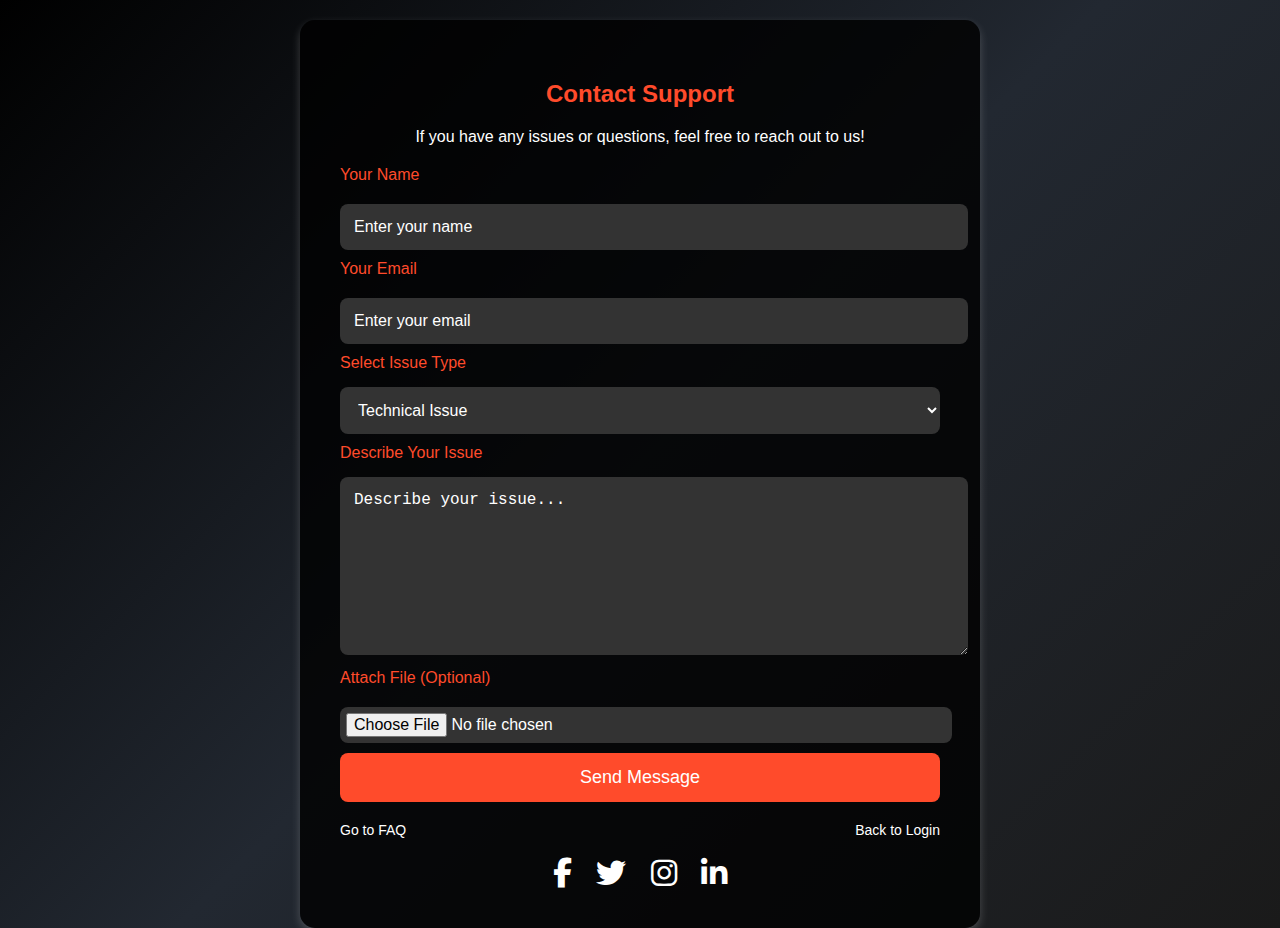
==== <SPECTRIXO>/index.html @ 71a60a2a "Update and rename ContactUs.html to index.html" ====
<!DOCTYPE html>
<html lang="en">
<head>
    <meta charset="UTF-8">
    <meta name="viewport" content="width=device-width, initial-scale=1.0">
    <title>Contact Support - SPECTRIXO</title>
    <link rel="stylesheet" href="https://cdnjs.cloudflare.com/ajax/libs/font-awesome/6.4.2/css/all.min.css">
    <style>
        body {
            font-family: "Poppins", sans-serif;
            margin: 0;
            padding: 0;
            background: linear-gradient(135deg, #000000, #222831, #1a1a1a);
            color: white;
            display: flex;
            justify-content: center;
            align-items: center;
            min-height: 100vh;
        }

        .form-container {
            background: rgba(0, 0, 0, 0.8);
            padding: 40px;
            border-radius: 15px;
            width: 100%;
            max-width: 600px;
            box-shadow: 0px 4px 10px rgba(255, 255, 255, 0.2);
            margin-top: 20px;
        }

        .form-container h2,
        .form-container p {
            text-align: center;
        }

        .form-container h2 {
            color: #ff4b2b;
            font-size: 24px;
            margin-bottom: 20px;
        }

        .form-container p {
            font-size: 16px;
            color: #ffffff;
            margin-bottom: 20px;
        }

        .form-container label {
            color: #ff4b2b;
            font-size: 16px;
            margin-bottom: 5px;
            display: block;
            text-align: left;
        }

        .form-container input,
        .form-container textarea,
        .form-container select {
            width: 100%;
            padding: 14px;
            margin: 10px 0;
            background: #333;
            border: none;
            border-radius: 8px;
            color: white;
            font-size: 16px;
            text-align: left;
        }

        .form-container input[type="file"] {
            padding: 6px;
        }

        .form-container textarea {
            resize: vertical;
            height: 150px;
        }

        .form-container input::placeholder,
        .form-container textarea::placeholder {
            color: white; 
        }

        .form-container input {
            margin-top: 15px;
        }

        .form-container button {
            width: 100%;
            padding: 14px;
            background: #ff4b2b;
            color: white;
            border: none;
            border-radius: 8px;
            font-size: 18px;
            cursor: pointer;
            transition: 0.3s;
        }

        .form-container button:hover {
            background: #3320e1;
        }

        .form-container .icon-container {
            text-align: center;
            margin-top: 20px;
        }

        .form-container .icon-container i {
            font-size: 30px;
            margin: 0 10px;
            color: white;
            cursor: pointer;
        }

        .form-container .icon-container i:hover {
            color: #3320e1;
        }

        .form-container .options-container {
            display: flex;
            justify-content: space-between;
            align-items: center;
            margin-top: 20px;
        }

        .form-container .options-container a {
            color: #ff4b2b;
            font-size: 14px;
            text-decoration: none;
        }

        .form-container .options-container a:hover {
            color: #ff416c;
        }

        .footer-icons i {
            font-size: 30px;
            color: white; /* Footer icons color white */
            margin: 0 10px;
            cursor: pointer;
        }
        .form-container .options-container a{
            color: white;
        }

        .footer-icons i:hover {
            color: orangered;
        }
    </style>
</head>
<body>

    <div class="form-container">
        <h2>Contact Support</h2>
        <p>If you have any issues or questions, feel free to reach out to us!</p>

        <form>
            <label for="name">Your Name</label>
            <input type="text" id="name" placeholder="Enter your name" required>

            <label for="email">Your Email</label>
            <input type="email" id="email" placeholder="Enter your email" required>

            <label for="issue">Select Issue Type</label>
            <select id="issue" required>
                <option value="technical">Technical Issue</option>
                <option value="billing">Billing Question</option>
                <option value="account">Account Problem</option>
                <option value="feedback">Feedback</option>
            </select>

            <label for="message">Describe Your Issue</label>
            <textarea id="message" placeholder="Describe your issue..." required></textarea>

            <label for="file-upload">Attach File (Optional)</label>
            <input type="file" id="file-upload">

            <button type="submit">Send Message</button>
        </form>

        <div class="options-container">
            <a href="faq.html">Go to FAQ</a>
            <a href="login.html">Back to Login</a>
        </div>

        <div class="icon-container footer-icons">
            <i class="fab fa-facebook-f"></i>
            <i class="fab fa-twitter"></i>
            <i class="fab fa-instagram"></i>
            <i class="fab fa-linkedin-in"></i>
        </div>
    </div>

</body>
</html>
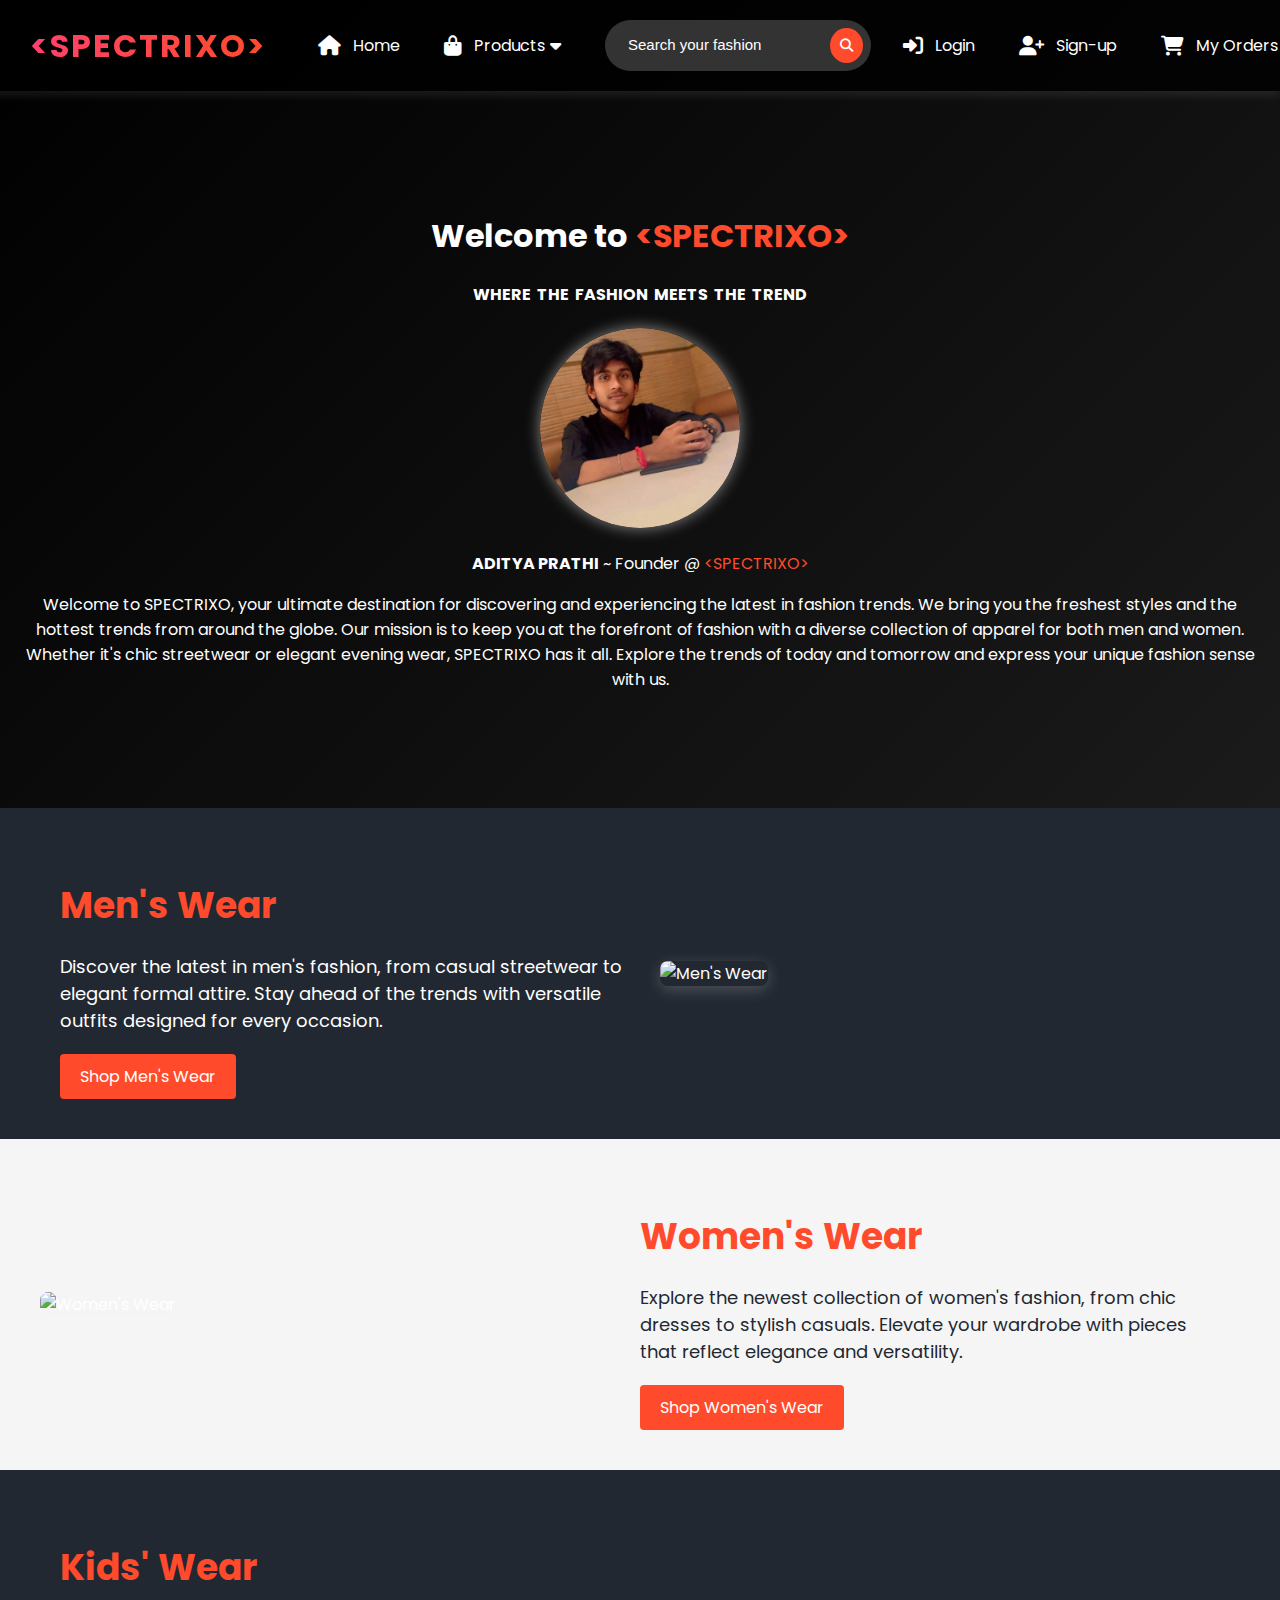
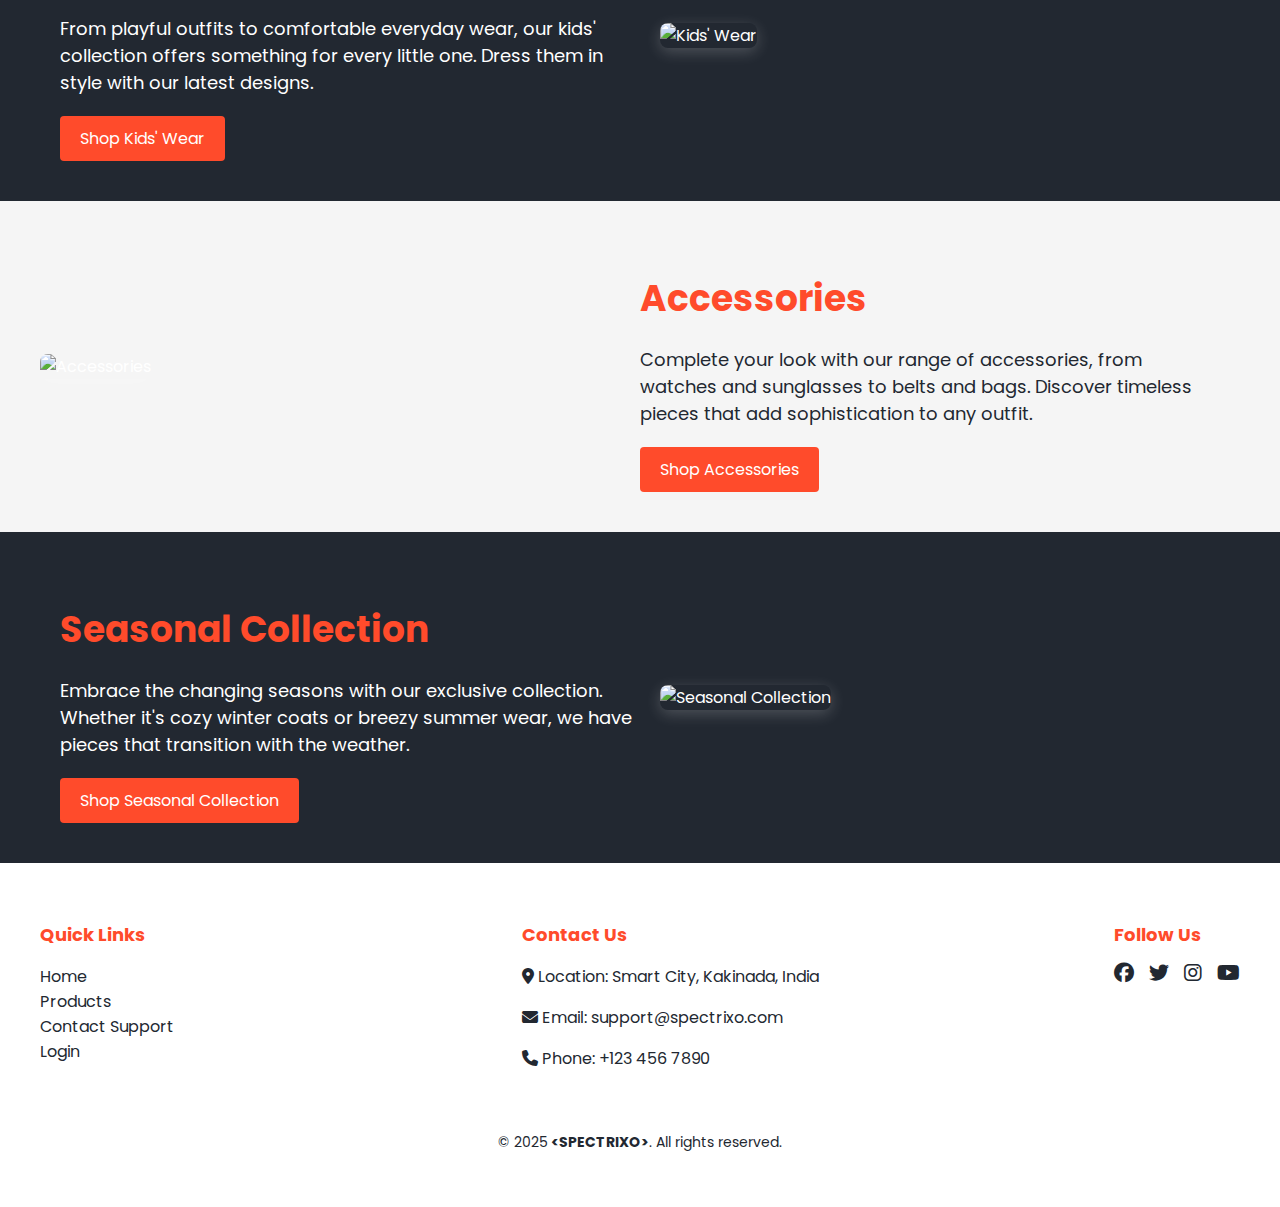
==== commit 5fbf7193: "Rename HomePage.html to index.html" ====
--- a/<SPECTRIXO>/index.html
+++ b/<SPECTRIXO>/index.html
@@ -1,196 +1,447 @@
-<!DOCTYPE html>
-<html lang="en">
-<head>
-    <meta charset="UTF-8">
-    <meta name="viewport" content="width=device-width, initial-scale=1.0">
-    <title>Contact Support - SPECTRIXO</title>
-    <link rel="stylesheet" href="https://cdnjs.cloudflare.com/ajax/libs/font-awesome/6.4.2/css/all.min.css">
-    <style>
-        body {
-            font-family: "Poppins", sans-serif;
-            margin: 0;
-            padding: 0;
-            background: linear-gradient(135deg, #000000, #222831, #1a1a1a);
-            color: white;
-            display: flex;
-            justify-content: center;
-            align-items: center;
-            min-height: 100vh;
-        }
-
-        .form-container {
-            background: rgba(0, 0, 0, 0.8);
-            padding: 40px;
-            border-radius: 15px;
-            width: 100%;
-            max-width: 600px;
-            box-shadow: 0px 4px 10px rgba(255, 255, 255, 0.2);
-            margin-top: 20px;
-        }
-
-        .form-container h2,
-        .form-container p {
-            text-align: center;
-        }
-
-        .form-container h2 {
-            color: #ff4b2b;
-            font-size: 24px;
-            margin-bottom: 20px;
-        }
-
-        .form-container p {
-            font-size: 16px;
-            color: #ffffff;
-            margin-bottom: 20px;
-        }
-
-        .form-container label {
-            color: #ff4b2b;
-            font-size: 16px;
-            margin-bottom: 5px;
-            display: block;
-            text-align: left;
-        }
-
-        .form-container input,
-        .form-container textarea,
-        .form-container select {
-            width: 100%;
-            padding: 14px;
-            margin: 10px 0;
-            background: #333;
-            border: none;
-            border-radius: 8px;
-            color: white;
-            font-size: 16px;
-            text-align: left;
-        }
-
-        .form-container input[type="file"] {
-            padding: 6px;
-        }
-
-        .form-container textarea {
-            resize: vertical;
-            height: 150px;
-        }
-
-        .form-container input::placeholder,
-        .form-container textarea::placeholder {
-            color: white; 
-        }
-
-        .form-container input {
-            margin-top: 15px;
-        }
-
-        .form-container button {
-            width: 100%;
-            padding: 14px;
-            background: #ff4b2b;
-            color: white;
-            border: none;
-            border-radius: 8px;
-            font-size: 18px;
-            cursor: pointer;
-            transition: 0.3s;
-        }
-
-        .form-container button:hover {
-            background: #3320e1;
-        }
-
-        .form-container .icon-container {
-            text-align: center;
-            margin-top: 20px;
-        }
-
-        .form-container .icon-container i {
-            font-size: 30px;
-            margin: 0 10px;
-            color: white;
-            cursor: pointer;
-        }
-
-        .form-container .icon-container i:hover {
-            color: #3320e1;
-        }
-
-        .form-container .options-container {
-            display: flex;
-            justify-content: space-between;
-            align-items: center;
-            margin-top: 20px;
-        }
-
-        .form-container .options-container a {
-            color: #ff4b2b;
-            font-size: 14px;
-            text-decoration: none;
-        }
-
-        .form-container .options-container a:hover {
-            color: #ff416c;
-        }
-
-        .footer-icons i {
-            font-size: 30px;
-            color: white; /* Footer icons color white */
-            margin: 0 10px;
-            cursor: pointer;
-        }
-        .form-container .options-container a{
-            color: white;
-        }
-
-        .footer-icons i:hover {
-            color: orangered;
-        }
-    </style>
-</head>
-<body>
-
-    <div class="form-container">
-        <h2>Contact Support</h2>
-        <p>If you have any issues or questions, feel free to reach out to us!</p>
-
-        <form>
-            <label for="name">Your Name</label>
-            <input type="text" id="name" placeholder="Enter your name" required>
-
-            <label for="email">Your Email</label>
-            <input type="email" id="email" placeholder="Enter your email" required>
-
-            <label for="issue">Select Issue Type</label>
-            <select id="issue" required>
-                <option value="technical">Technical Issue</option>
-                <option value="billing">Billing Question</option>
-                <option value="account">Account Problem</option>
-                <option value="feedback">Feedback</option>
-            </select>
-
-            <label for="message">Describe Your Issue</label>
-            <textarea id="message" placeholder="Describe your issue..." required></textarea>
-
-            <label for="file-upload">Attach File (Optional)</label>
-            <input type="file" id="file-upload">
-
-            <button type="submit">Send Message</button>
-        </form>
-
-        <div class="options-container">
-            <a href="faq.html">Go to FAQ</a>
-            <a href="login.html">Back to Login</a>
-        </div>
-
-        <div class="icon-container footer-icons">
-            <i class="fab fa-facebook-f"></i>
-            <i class="fab fa-twitter"></i>
-            <i class="fab fa-instagram"></i>
-            <i class="fab fa-linkedin-in"></i>
-        </div>
-    </div>
-
-</body>
-</html>
+<!DOCTYPE html>
+<html>
+<head>
+    <meta charset="utf-8">
+    <meta name="viewport" content="width=device-width, initial-scale=1">
+    <title>It's Aditya's SPECTRIXO</title>
+    <link rel="preconnect" href="https://fonts.googleapis.com">
+    <link rel="preconnect" href="https://fonts.gstatic.com" crossorigin>
+    <link href="https://fonts.googleapis.com/css2?family=Poppins:wght@400;700&display=swap" rel="stylesheet">
+    <link rel="stylesheet" href="https://cdnjs.cloudflare.com/ajax/libs/font-awesome/6.4.2/css/all.min.css">
+    <style>
+        body {
+            font-family: "Poppins", sans-serif;
+            margin: 0;
+            padding: 0;
+            background: linear-gradient(135deg, #000000, #1a1a1a, #222831);
+            color: white;
+        }
+        header {
+            display: flex;
+            justify-content: space-between;
+            align-items: center;
+            padding: 20px 50px;
+            background: rgba(0, 0, 0, 0.8);
+            box-shadow: 0px 4px 10px rgba(255, 255, 255, 0.1);
+            margin-left: -20px;
+        }
+        .title {
+            font-size: 32px;
+            font-weight: bold;
+            background: linear-gradient(to right, #ff416c, #ff4b2b);
+            background-clip: text;
+            -webkit-text-fill-color: transparent;
+            letter-spacing: 2px;
+        }
+        .nav-links {
+            display: flex;
+            align-items: center;
+            justify-content: flex-start;
+            gap: 20px;
+            width: 100%;
+            margin-left: 40px;
+        }
+        .nav-links a {
+            color: white;
+            text-decoration: none;
+            font-size: 16px;
+            display: flex;
+            align-items: center;
+            padding: 8px 12px;
+            border-radius: 4px;
+            transition: all 0.3s;
+            white-space: nowrap;
+        }
+        .nav-links a i {
+            font-size: 20px;
+            margin-right: 12px;
+        }
+        .nav-links a:hover {
+            color: #ff4b2b;
+            background-color: rgba(255, 255, 255, 0.1);
+        }
+        .search-container {
+            display: flex;
+            align-items: center;
+            background: #333;
+            padding: 8px;
+            border-radius: 30px;
+            width: 250px;
+            gap: 8px;
+        }
+        .search-container input {
+            border: none;
+            background: none;
+            color: white;
+            padding: 10px 15px;
+            outline: none;
+            width: 100%;
+            border-radius: 50px;
+        }
+        .search-container input::placeholder {
+            color:white;
+            font-size: 15px;
+        }
+        .search-container button {
+            background: #ff4b2b;
+            color: white;
+            border: none;
+            padding: 10px;
+            border-radius: 50%;
+            cursor: pointer;
+            transition: all 0.3s;
+        }
+        .search-container button:hover {
+            background: #ff416c;
+        }
+        .intro {
+            text-align: center;
+            padding: 100px 20px;
+            animation: fadeIn 2s ease-in-out;
+        }
+        .intro img {
+            width: 200px;
+            height: 200px;
+            border-radius: 50%;
+            box-shadow: 0px 0px 15px rgba(255, 255, 255, 0.5);
+        }
+        @keyframes fadeIn {
+            from { opacity: 0; transform: translateY(-20px); }
+            to { opacity: 1; transform: translateY(0); }
+        }
+        .dropdown {
+            position: relative;
+        }
+        .dropdown-menu {
+            display: none;
+            position: absolute;
+            top: 100%;
+            left: 0;
+            background: rgba(0, 0, 0, 0.9);
+            border-radius: 5px;
+            padding: 10px 0;
+            min-width: 180px;
+            box-shadow: 0 4px 10px rgba(255, 255, 255, 0.1);
+        }
+        .dropdown-menu a {
+            padding: 8px 16px;
+            color: white;
+            text-decoration: none;
+            display: block;
+            transition: background-color 0.3s;
+        }
+        .dropdown-menu a:hover {
+            background-color: #ff4b2b;
+            color: white;
+        }
+        .dropdown:hover .dropdown-menu {
+            display: block;
+        }
+        .dropdown .drop-btn {
+            font-size: 16px;
+            color: white;
+            cursor: pointer;
+        }
+        .dropdown .drop-icon {
+            margin-left: 5px;
+            font-size: 18px;
+        }
+        .trend-category {
+            background-color: #f0f0f0; 
+            display: flex; 
+            align-items: center;
+            justify-content: center;
+            padding: 20px;
+        }
+        .trend-category img {
+            width: auto;
+            height: auto;
+            max-width: 100%;
+        }
+        .content {
+            display: flex;
+            justify-content: space-between;
+            align-items: center;
+            width: 100%;
+            max-width: 1200px;
+        }
+        .image-container {
+            width: 50%;
+        }
+        .description-container {
+            width: 50%;
+            padding: 20px;
+            text-align: left;
+        }
+        .trend-image {
+            width: 100%;
+            height: auto;
+            object-fit: cover;
+            border-radius: 8px;
+            box-shadow: 0px 4px 15px rgba(255, 255, 255, 0.2);
+            transition: transform 0.3s;
+        }
+        .trend-image:hover {
+            transform: scale(1.05);
+        }
+        .trend-category h2 {
+            font-size: 36px;
+            color: #ff4b2b;
+            margin-bottom: 20px;
+        }
+        .trend-category p {
+            font-size: 18px;
+            color: #fff;
+            margin-bottom: 20px;
+        }
+        .shop-link {
+            display: inline-block;
+            padding: 10px 20px;
+            background: #ff4b2b;
+            color: white;
+            text-decoration: none;
+            border-radius: 4px;
+            transition: all 0.3s;
+        }
+        .shop-link:hover {
+            background: #ff416c;
+        }
+        @keyframes fadeIn {
+            from { opacity: 0; }
+            to { opacity: 1; }
+        }
+        .fade-in {
+            animation: fadeIn 2s forwards;
+        }
+        @media screen and (max-width: 768px) {
+            .content {
+                flex-direction: column;
+            }
+            .image-container,
+            .description-container {
+                width: 100%;
+                text-align: center;
+            }
+            .trend-image {
+                width: 80%;
+            }
+        }
+        .footer {
+            background-color: #ffffff;
+            padding: 40px 20px;
+            color: #222831;
+            text-align: center;
+        }
+        .footer-content {
+            max-width: 1200px;
+            margin: 0 auto;
+        }
+        .footer-columns {
+            display: flex;
+            flex-wrap: wrap;
+            justify-content: space-between;
+            gap: 20px;
+            margin-bottom: 10px;
+        }
+        .footer-column {
+            flex: 1 1 200px;
+            text-align: left;
+        }
+        .footer-heading {
+            color: #ff4b2b;
+            font-size: 18px;
+            margin-bottom: 10px;
+        }
+        .footer-links {
+            list-style: none;
+            padding: 0;
+            font-size: 16px;
+        }
+        .footer-links a {
+            color: #222831;
+            text-decoration: none;
+        }
+        .social-media-links {
+            display: flex;
+            gap: 15px;
+            margin-left: 250px;
+        }
+        .social-icon {
+            color: #222831;
+            font-size: 20px;
+            text-decoration: none;
+        }
+        .copyright-section {
+            border-top: 1px solid rgba(255, 255, 255, 0.3);
+            padding-top: 20px;
+        }
+        .copyright-section p {
+            font-size: 14px;
+        }
+        .footer-column:nth-child(2) {
+            margin-left: 140px;
+        }
+    </style>
+</head>
+
+<body>
+
+    <header>
+        <div class="title">&lt;SPECTRIXO&gt;</div>
+        <div class="nav-links">
+            <a href="#"><i class="fa fa-home"></i> Home</a>
+            <div class="dropdown">
+                <a href="#" class="drop-btn"><i class="fa-solid fa-bag-shopping"></i> Products <i class="fa fa-caret-down drop-icon"></i></a>
+                <div class="dropdown-menu">
+                    <a href="#">Kids' Wear</a>
+                    <a href="#">Men's Wear</a>
+                    <a href="#">Women's Wear</a>
+                    <a href="#">Accessories</a>
+                </div>
+            </div>
+            <div class="search-container">
+                <input type="text" placeholder="Search your fashion">
+                <button><i class="fa fa-search"></i></button>
+            </div>
+            <a href="login.html"><i class="fa fa-sign-in-alt"></i> Login</a>
+            <a href="SignUp.html"><i class="fa fa-user-plus"></i> Sign-up</a>
+            <a href="#"><i class="fa-solid fa-cart-shopping"></i> My Orders</a>
+            <a href="ContactUs.html"><i class="fa fa-headset"></i> Contact Support</a>
+        </div>
+    </header>
+
+    <main>
+        <div class="intro">
+            <h1>Welcome to <span style="color:#ff4b2b; font-weight:500px;">&lt;SPECTRIXO&gt;</span></h1>
+            <h4>WHERE &nbsp;THE &nbsp;FASHION &nbsp;MEETS &nbsp;THE &nbsp;TREND</h4>
+            <img src="Me.png" alt="Founder Image">
+            <p><strong>ADITYA PRATHI</strong> ~ Founder @ <span style="color:#ff4b2b;">&lt;SPECTRIXO&gt;</span></p>
+            <p>
+                Welcome to SPECTRIXO, your ultimate destination for discovering and experiencing the latest in fashion trends. 
+                We bring you the freshest styles and the hottest trends from around the globe. Our mission is to keep you at 
+                the forefront of fashion with a diverse collection of apparel for both men and women. 
+                Whether it's chic streetwear or elegant evening wear, SPECTRIXO has it all. 
+                Explore the trends of today and tomorrow and express your unique fashion sense with us.
+            </p>
+        </div>
+
+        <section class="trend-category" style="background: #222831;">
+            <div class="content">
+                <div class="description-container">
+                    <h2>Men's Wear</h2>
+                    <p>Discover the latest in men's fashion, from casual streetwear to elegant formal attire. Stay ahead of the trends with versatile outfits designed for every occasion.</p>
+                    <a href="#" class="shop-link">Shop Men's Wear</a>
+                </div>
+                <div class="image-container">
+                    <img src="https://images.unsplash.com/photo-1617127365659-c47fa864d8bc?q=80&w=1920&auto=format&fit=crop&ixlib=rb-4.0.3&ixid=M3wxMjA3fDB8MHxwaG90by1wYWdlfHx8fGVufDB8fHx8fA%3D%3D" alt="Men's Wear" class="trend-image fade-in">
+                </div>
+            </div>
+        </section>
+
+        <section class="trend-category" style="background: #f5f5f5;">
+            <div class="content">
+                <div class="image-container">
+                    <img src="https://images.unsplash.com/photo-1617922001439-4a2e6562f328?w=500&auto=format&fit=crop&q=60&ixlib=rb-4.0.3&ixid=M3wxMjA3fDB8MHxzZWFyY2h8Mnx8d29tZW4lMjBmYXNoaW9ufGVufDB8fDB8fHww" alt="Women's Wear" class="trend-image fade-in">
+                </div>
+                <div class="description-container">
+                    <h2>Women's Wear</h2>
+                    <p style="color:#222831;">Explore the newest collection of women's fashion, from chic dresses to stylish casuals. Elevate your wardrobe with pieces that reflect elegance and versatility.</p>
+                    <a href="#" class="shop-link">Shop Women's Wear</a>
+                </div>
+            </div>
+        </section>
+
+        <section class="trend-category" style="background: #222831;">
+            <div class="content">
+                <div class="description-container">
+                    <h2>Kids' Wear</h2>
+                    <p>From playful outfits to comfortable everyday wear, our kids' collection offers something for every little one. Dress them in style with our latest designs.</p>
+                    <a href="#" class="shop-link">Shop Kids' Wear</a>
+                </div>
+                <div class="image-container">
+                    <img src="https://images.unsplash.com/photo-1596870230751-ebdfce98ec42?q=80&w=1928&auto=format&fit=crop&ixlib=rb-4.0.3&ixid=M3wxMjA3fDB8MHxwaG90by1wYWdlfHx8fGVufDB8fHx8fA%3D%3D" alt="Kids' Wear" class="trend-image fade-in">
+                </div>
+            </div>
+        </section>
+
+        <section class="trend-category" style="background: #f5f5f5;">
+            <div class="content">
+                <div class="image-container">
+                    <img src="https://images.unsplash.com/photo-1629139033414-76f3c0eacf84?q=80&w=1964&auto=format&fit=crop&ixlib=rb-4.0.3&ixid=M3wxMjA3fDB8MHxwaG90by1wYWdlfHx8fGVufDB8fHx8fA%3D%3D" alt="Accessories" class="trend-image fade-in">
+                </div>
+                <div class="description-container">
+                    <h2>Accessories</h2>
+                    <p style="color: #222831;">Complete your look with our range of accessories, from watches and sunglasses to belts and bags. Discover timeless pieces that add sophistication to any outfit.</p>
+                    <a href="#" class="shop-link">Shop Accessories</a>
+                </div>
+            </div>
+        </section>
+    
+        <section class="trend-category" style="background: #222831;">
+            <div class="content">
+                <div class="description-container">
+                    <h2>Seasonal Collection</h2>
+                    <p>Embrace the changing seasons with our exclusive collection. Whether it's cozy winter coats or breezy summer wear, we have pieces that transition with the weather.</p>
+                    <a href="#" class="shop-link">Shop Seasonal Collection</a>
+                </div>
+                <div class="image-container">
+                    <img src="https://plus.unsplash.com/premium_photo-1700824490255-4478097b3e3d?w=500&auto=format&fit=crop&q=60&ixlib=rb-4.0.3&ixid=M3wxMjA3fDB8MHxzZWFyY2h8NXx8c3R5bGlzaCUyMGNvdXBsZXxlbnwwfHwwfHx8MA%3D%3D" alt="Seasonal Collection" class="trend-image fade-in">
+                </div>
+            </div>
+        </section>
+    </main>
+
+    <footer class="footer">
+    <div class="footer-content">
+        <div class="footer-columns">
+
+            <div class="footer-column">
+                <h3 class="footer-heading">Quick Links</h3>
+                <ul class="footer-links">
+                    <li><a href="#">Home</a></li>
+                    <li><a href="#">Products</a></li>
+                    <li><a href="ContactUs.html">Contact Support</a></li>
+                    <li><a href="login.html">Login</a></li>
+                </ul>
+            </div>
+
+            <div class="footer-column">
+                <h3 class="footer-heading">Contact Us</h3>
+                <p><i class="fa-solid fa-location-dot"></i> Location: Smart City, Kakinada, India</p>
+                <p><i class="fa-solid fa-envelope"></i> Email: support@spectrixo.com</p>
+                <p><i class="fa-solid fa-phone"></i> Phone: +123 456 7890</p>
+            </div>
+
+            <div class="footer-column">
+                <h3 class="footer-heading" style="margin-left: 250px;">Follow Us</h3>
+                <div class="social-media-links">
+                    <a href="#" class="social-icon"><i class="fa-brands fa-facebook"></i></a>
+                    <a href="#" class="social-icon"><i class="fa-brands fa-twitter"></i></a>
+                    <a href="#" class="social-icon"><i class="fa-brands fa-instagram"></i></a>
+                    <a href="#" class="social-icon"><i class="fa-brands fa-youtube"></i></a>
+                </div>
+            </div>
+        </div>
+
+        <div class="copyright-section">
+            <p>&copy; 2025 <strong>&lt;SPECTRIXO&gt;</strong>. All rights reserved.</p>
+        </div>
+    </div>
+</footer>
+
+<script>
+    document.querySelector('.drop-btn').addEventListener('mouseover', function(event) {
+        event.preventDefault();
+        const dropdownMenu = document.querySelector('.dropdown-menu');
+        dropdownMenu.style.display = dropdownMenu.style.display === 'block' ? 'none' : 'block';
+    });
+    window.addEventListener('mouseout', function(event) {
+        const dropdownMenu = document.querySelector('.dropdown-menu');
+        if (!event.target.closest('.dropdown')) {
+            dropdownMenu.style.display = 'none';
+        }
+    });
+</script>
+
+</body>
+</html>
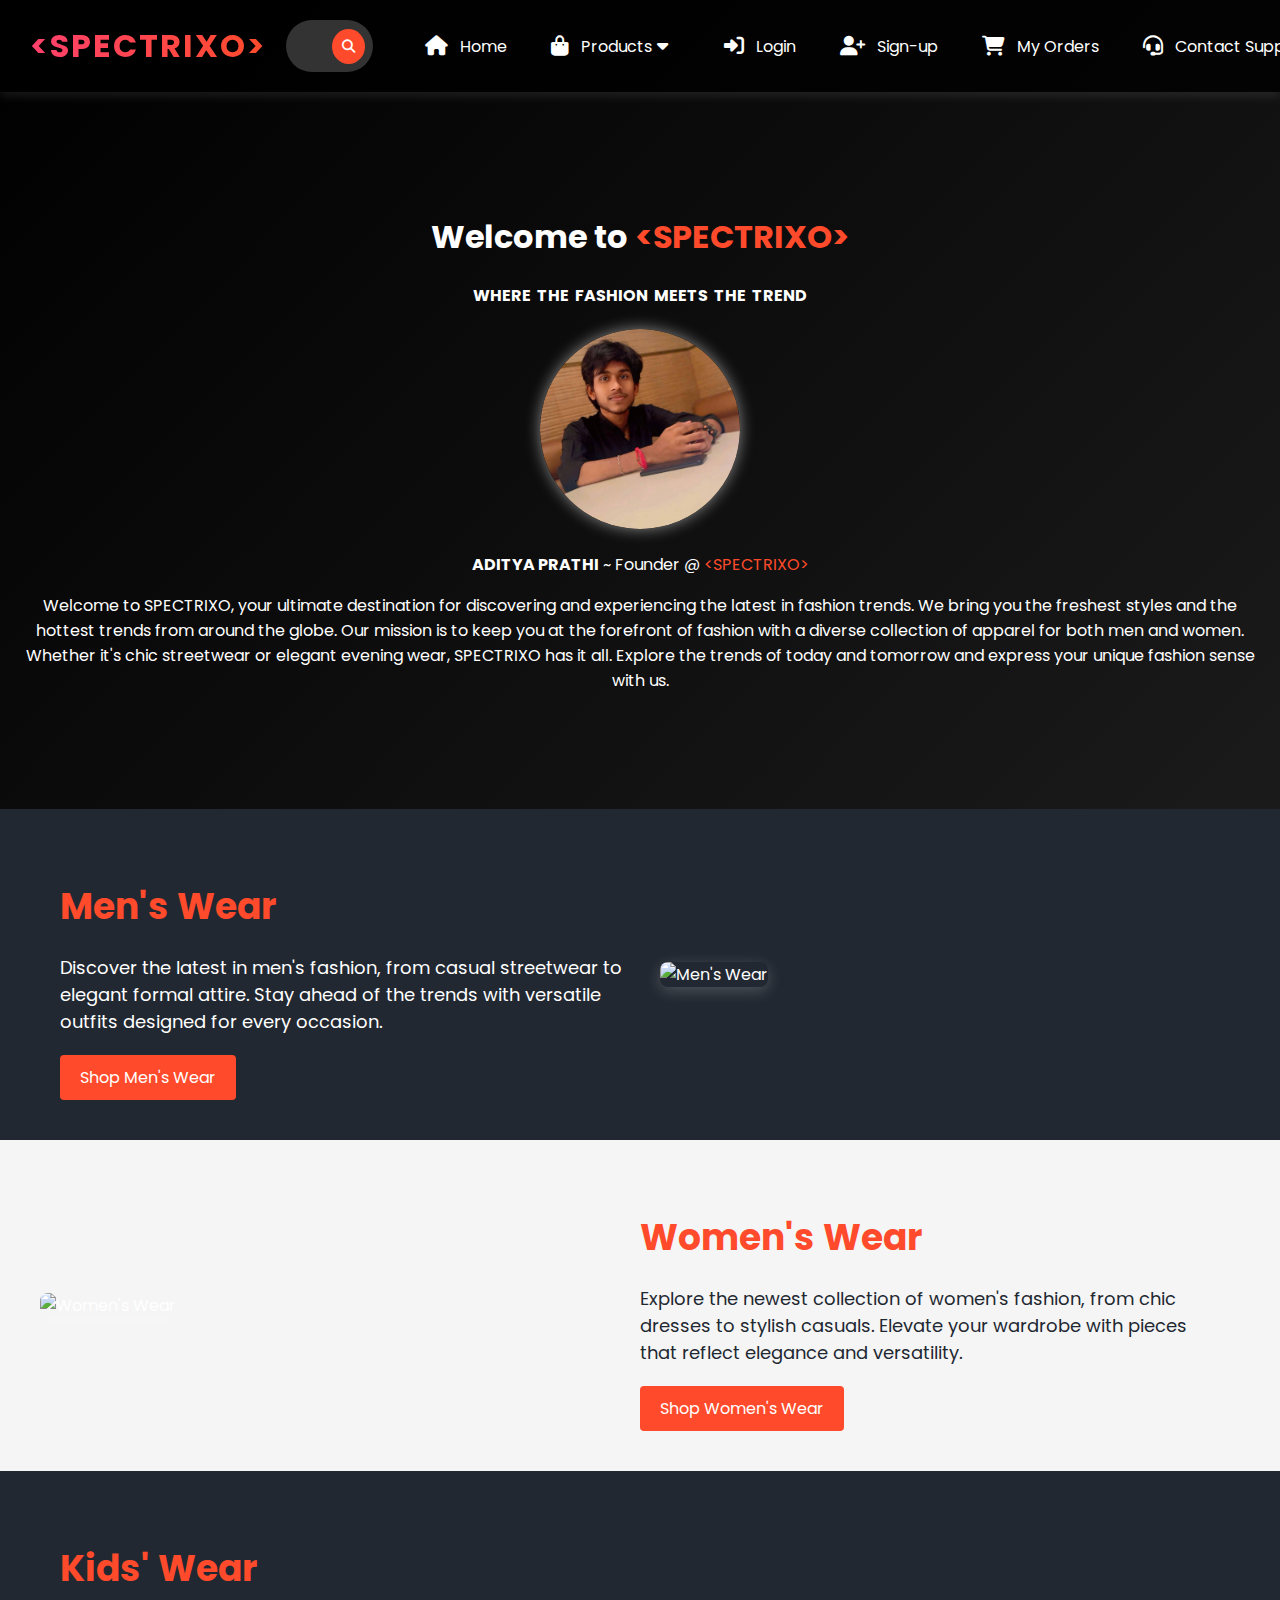
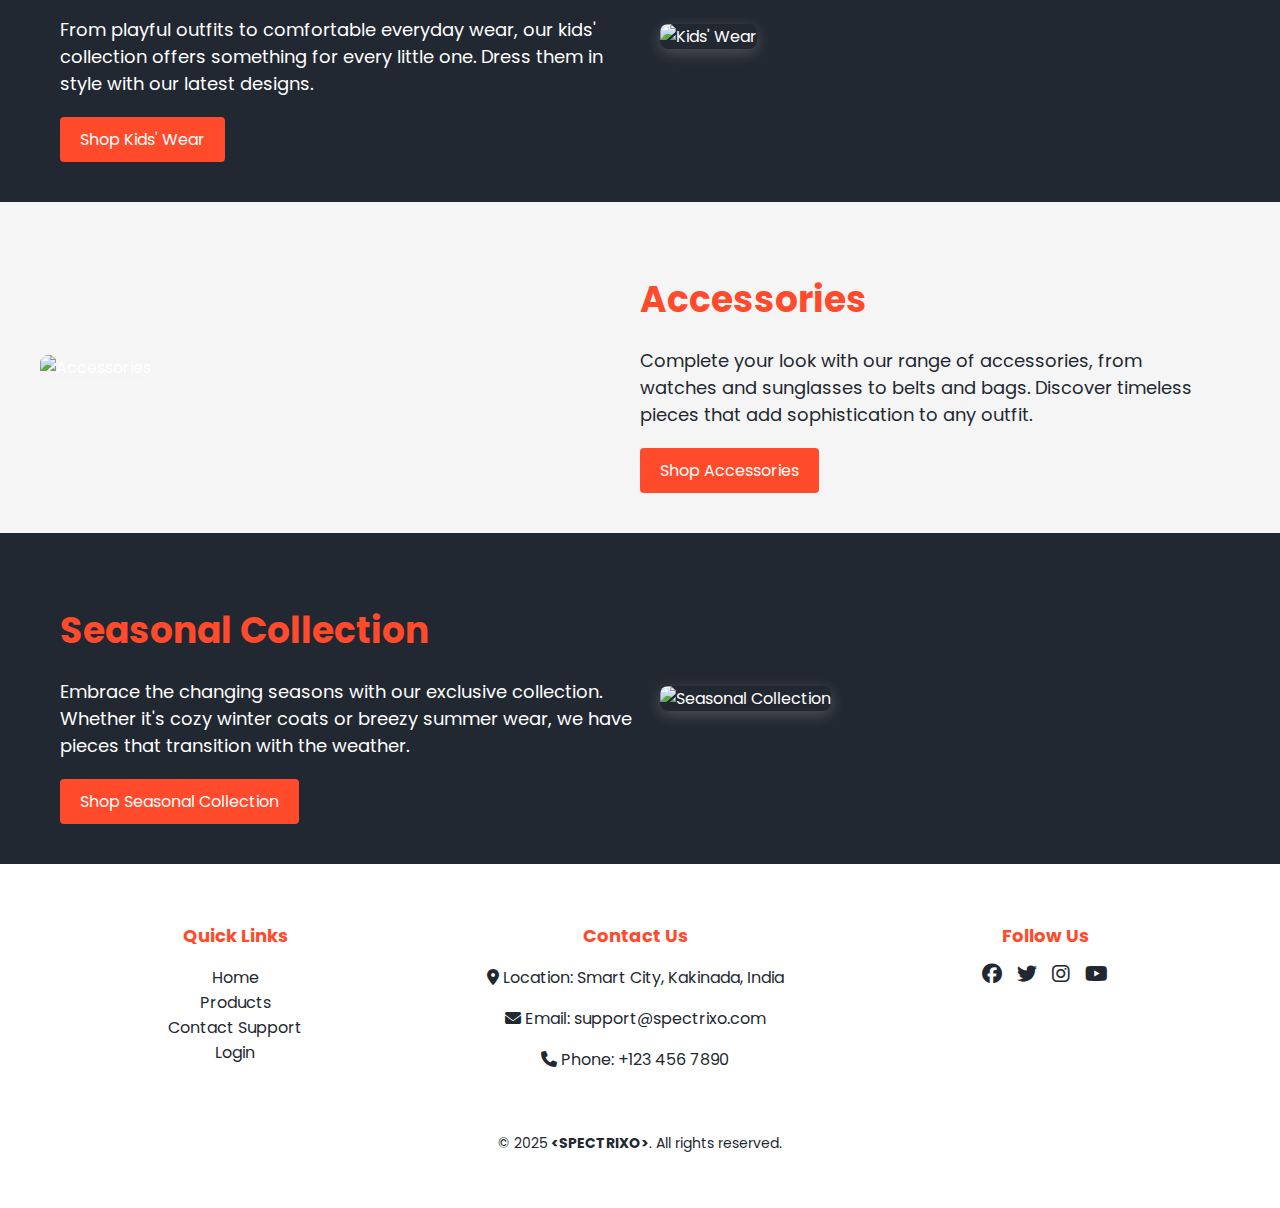
==== commit 09d50da7: "Update index.html" ====
--- a/<SPECTRIXO>/index.html
+++ b/<SPECTRIXO>/index.html
@@ -16,6 +16,7 @@
             background: linear-gradient(135deg, #000000, #1a1a1a, #222831);
             color: white;
         }
+
         header {
             display: flex;
             justify-content: space-between;
@@ -23,8 +24,9 @@
             padding: 20px 50px;
             background: rgba(0, 0, 0, 0.8);
             box-shadow: 0px 4px 10px rgba(255, 255, 255, 0.1);
-            margin-left: -20px;
-        }
+            position: relative;
+        }
+
         .title {
             font-size: 32px;
             font-weight: bold;
@@ -32,7 +34,10 @@
             background-clip: text;
             -webkit-text-fill-color: transparent;
             letter-spacing: 2px;
-        }
+            flex-grow: 5; 
+            margin-left: -20px;
+        }
+
         .nav-links {
             display: flex;
             align-items: center;
@@ -41,6 +46,7 @@
             width: 100%;
             margin-left: 40px;
         }
+
         .nav-links a {
             color: white;
             text-decoration: none;
@@ -52,23 +58,28 @@
             transition: all 0.3s;
             white-space: nowrap;
         }
+
         .nav-links a i {
             font-size: 20px;
             margin-right: 12px;
         }
+
         .nav-links a:hover {
             color: #ff4b2b;
             background-color: rgba(255, 255, 255, 0.1);
         }
+
         .search-container {
             display: flex;
             align-items: center;
             background: #333;
             padding: 8px;
             border-radius: 30px;
-            width: 250px;
+            width: 450px; 
             gap: 8px;
-        }
+            margin-left: 20px; 
+        }
+
         .search-container input {
             border: none;
             background: none;
@@ -77,11 +88,14 @@
             outline: none;
             width: 100%;
             border-radius: 50px;
-        }
+            font-size: 14px; 
+        }
+
         .search-container input::placeholder {
-            color:white;
-            font-size: 15px;
-        }
+            color: white;
+            font-size: 14px; 
+        }
+
         .search-container button {
             background: #ff4b2b;
             color: white;
@@ -91,14 +105,25 @@
             cursor: pointer;
             transition: all 0.3s;
         }
+
         .search-container button:hover {
             background: #ff416c;
         }
+
+        .hamburger {
+            display: none;
+            font-size: 24px;
+            color: white;
+            cursor: pointer;
+            margin-left: 20px; 
+        }
+
         .intro {
             text-align: center;
             padding: 100px 20px;
             animation: fadeIn 2s ease-in-out;
         }
+
         .intro img {
             width: 200px;
             height: 200px;
@@ -109,9 +134,11 @@
             from { opacity: 0; transform: translateY(-20px); }
             to { opacity: 1; transform: translateY(0); }
         }
+
         .dropdown {
             position: relative;
         }
+
         .dropdown-menu {
             display: none;
             position: absolute;
@@ -123,6 +150,7 @@
             min-width: 180px;
             box-shadow: 0 4px 10px rgba(255, 255, 255, 0.1);
         }
+
         .dropdown-menu a {
             padding: 8px 16px;
             color: white;
@@ -130,22 +158,27 @@
             display: block;
             transition: background-color 0.3s;
         }
+
         .dropdown-menu a:hover {
             background-color: #ff4b2b;
             color: white;
         }
+
         .dropdown:hover .dropdown-menu {
             display: block;
         }
+
         .dropdown .drop-btn {
             font-size: 16px;
             color: white;
             cursor: pointer;
         }
+
         .dropdown .drop-icon {
             margin-left: 5px;
             font-size: 18px;
         }
+
         .trend-category {
             background-color: #f0f0f0; 
             display: flex; 
@@ -153,11 +186,13 @@
             justify-content: center;
             padding: 20px;
         }
+
         .trend-category img {
             width: auto;
             height: auto;
             max-width: 100%;
         }
+
         .content {
             display: flex;
             justify-content: space-between;
@@ -165,14 +200,17 @@
             width: 100%;
             max-width: 1200px;
         }
+
         .image-container {
             width: 50%;
         }
+
         .description-container {
             width: 50%;
             padding: 20px;
             text-align: left;
         }
+
         .trend-image {
             width: 100%;
             height: auto;
@@ -181,19 +219,23 @@
             box-shadow: 0px 4px 15px rgba(255, 255, 255, 0.2);
             transition: transform 0.3s;
         }
+
         .trend-image:hover {
             transform: scale(1.05);
         }
+
         .trend-category h2 {
             font-size: 36px;
             color: #ff4b2b;
             margin-bottom: 20px;
         }
+
         .trend-category p {
             font-size: 18px;
             color: #fff;
             margin-bottom: 20px;
         }
+
         .shop-link {
             display: inline-block;
             padding: 10px 20px;
@@ -203,83 +245,203 @@
             border-radius: 4px;
             transition: all 0.3s;
         }
+
         .shop-link:hover {
             background: #ff416c;
         }
-        @keyframes fadeIn {
-            from { opacity: 0; }
-            to { opacity: 1; }
-        }
-        .fade-in {
-            animation: fadeIn 2s forwards;
-        }
-        @media screen and (max-width: 768px) {
-            .content {
-                flex-direction: column;
-            }
-            .image-container,
-            .description-container {
-                width: 100%;
-                text-align: center;
-            }
-            .trend-image {
-                width: 80%;
-            }
-        }
+
         .footer {
             background-color: #ffffff;
             padding: 40px 20px;
             color: #222831;
             text-align: center;
         }
+
         .footer-content {
             max-width: 1200px;
             margin: 0 auto;
         }
+
         .footer-columns {
             display: flex;
             flex-wrap: wrap;
-            justify-content: space-between;
+            justify-content: center;
             gap: 20px;
             margin-bottom: 10px;
         }
+
         .footer-column {
             flex: 1 1 200px;
-            text-align: left;
-        }
+            text-align: center;
+            margin: 0 10px;
+        }
+
+        .footer-column:nth-child(2) {
+            margin-left: 0;
+        }
+
+        .social-media-links {
+            display: flex;
+            gap: 15px;
+            justify-content: center;
+            margin-left: 0;
+        }
+
         .footer-heading {
             color: #ff4b2b;
             font-size: 18px;
             margin-bottom: 10px;
         }
+
         .footer-links {
             list-style: none;
             padding: 0;
             font-size: 16px;
         }
+
         .footer-links a {
             color: #222831;
             text-decoration: none;
         }
-        .social-media-links {
-            display: flex;
-            gap: 15px;
-            margin-left: 250px;
-        }
+
         .social-icon {
             color: #222831;
             font-size: 20px;
             text-decoration: none;
         }
+
         .copyright-section {
             border-top: 1px solid rgba(255, 255, 255, 0.3);
             padding-top: 20px;
         }
+
         .copyright-section p {
             font-size: 14px;
         }
-        .footer-column:nth-child(2) {
-            margin-left: 140px;
+
+        .hamburger {
+            display: none;
+            font-size: 24px;
+            color: white;
+            cursor: pointer;
+            margin-left: 20px; 
+        }
+
+        html, body {
+            overflow-x: hidden; 
+            margin: 0;
+            padding: 0;
+        }
+        @media screen and (max-width: 1024px) {
+            header {
+                padding: 10px 20px;
+                flex-wrap: wrap;
+                position: relative;
+                justify-content: space-between;
+            }
+
+            .title {
+                font-size: 28px;
+                letter-spacing: 1px;
+                flex-grow: 1;
+                margin: 0 auto;
+                margin-left: 35px;
+                text-align: center;
+                order: 1;
+                width: 100%;
+            }
+
+            .search-container {
+                width: 370px;
+                margin: 0 auto;
+                margin-top: 10px;
+                order: 3;
+                text-align: center;
+            }
+
+            .hamburger {
+                display: block;
+                font-size: 30px;
+                margin-left: 0px;
+                margin-right: 10px;
+                margin-top: 10px;
+                order: 2;
+                z-index: 1000;
+                cursor: pointer;
+                position: relative; 
+            }
+
+            .nav-links {
+                margin: 0;
+                padding: 0;
+                display: none;
+                flex-direction: column;
+                position: fixed; 
+                top: 47px;
+                left: -100%; 
+                height: 450px; 
+                width: 60%; 
+                background: rgba(0, 0, 0, 0.9);
+                padding-top: 20px;
+                z-index: 999;
+                transition: all 0.3s ease-in-out; 
+            }
+
+            .nav-links.active {
+                left: 0; 
+                display: flex;
+            }
+
+            .nav-links a {
+                color: white;
+                text-decoration: none;
+                font-size: 16px;
+                padding: 15px 0;
+                text-align: center;
+                margin-left: -5px;
+                transition: transform 0.3s ease-in-out;
+            }
+
+            .nav-links.active a {
+                transform: translateY(10px); 
+            }
+
+            .nav-links a:hover {
+                color: #ff4b2b;
+                background-color: rgba(255, 255, 255, 0.1);
+            }
+
+            .dropdown-menu {
+                display: none;
+                position: absolute;
+                background: rgba(0, 0, 0, 0.9);
+                padding: 10px 0;
+                min-width: 180px;
+                left: 50%; 
+                transform: translateX(-50%); 
+                z-index: 1000; 
+            }
+
+            .dropdown {
+                position: relative; 
+            }
+
+            .dropdown:hover .dropdown-menu,
+            .dropdown:focus-within .dropdown-menu {
+                display: block;
+                top: 100%; 
+            }
+
+            .dropdown-menu a {
+                display: block;
+                padding: 10px;
+                text-align: center;
+            
+            }
+            .dropdown-menu a:hover {
+                background-color: rgba(255, 255, 255, 0.1);
+                color: #ff4b2b;
+            }
         }
     </style>
 </head>
@@ -287,7 +449,12 @@
 <body>
 
     <header>
+        <div class="hamburger" onclick="toggleNav()">☰</div>
         <div class="title">&lt;SPECTRIXO&gt;</div>
+        <div class="search-container">
+            <input type="text" placeholder="Search your fashion">
+            <button><i class="fa fa-search"></i></button>
+        </div>
         <div class="nav-links">
             <a href="#"><i class="fa fa-home"></i> Home</a>
             <div class="dropdown">
@@ -299,10 +466,6 @@
                     <a href="#">Accessories</a>
                 </div>
             </div>
-            <div class="search-container">
-                <input type="text" placeholder="Search your fashion">
-                <button><i class="fa fa-search"></i></button>
-            </div>
             <a href="login.html"><i class="fa fa-sign-in-alt"></i> Login</a>
             <a href="SignUp.html"><i class="fa fa-user-plus"></i> Sign-up</a>
             <a href="#"><i class="fa-solid fa-cart-shopping"></i> My Orders</a>
@@ -310,21 +473,20 @@
         </div>
     </header>
 
-    <main>
-        <div class="intro">
-            <h1>Welcome to <span style="color:#ff4b2b; font-weight:500px;">&lt;SPECTRIXO&gt;</span></h1>
-            <h4>WHERE &nbsp;THE &nbsp;FASHION &nbsp;MEETS &nbsp;THE &nbsp;TREND</h4>
-            <img src="Me.png" alt="Founder Image">
-            <p><strong>ADITYA PRATHI</strong> ~ Founder @ <span style="color:#ff4b2b;">&lt;SPECTRIXO&gt;</span></p>
-            <p>
-                Welcome to SPECTRIXO, your ultimate destination for discovering and experiencing the latest in fashion trends. 
-                We bring you the freshest styles and the hottest trends from around the globe. Our mission is to keep you at 
-                the forefront of fashion with a diverse collection of apparel for both men and women. 
-                Whether it's chic streetwear or elegant evening wear, SPECTRIXO has it all. 
-                Explore the trends of today and tomorrow and express your unique fashion sense with us.
-            </p>
-        </div>
-
+<main>
+    <div class="intro">
+        <h1>Welcome to <span style="color:#ff4b2b; font-weight:500px;">&lt;SPECTRIXO&gt;</span></h1>
+        <h4>WHERE &nbsp;THE &nbsp;FASHION &nbsp;MEETS &nbsp;THE &nbsp;TREND</h4>
+        <img src="Me.png" alt="Founder Image">
+        <p><strong>ADITYA PRATHI</strong> ~ Founder @ <span style="color:#ff4b2b;">&lt;SPECTRIXO&gt;</span></p>
+        <p>
+            Welcome to SPECTRIXO, your ultimate destination for discovering and experiencing the latest in fashion trends. 
+            We bring you the freshest styles and the hottest trends from around the globe. Our mission is to keep you at 
+            the forefront of fashion with a diverse collection of apparel for both men and women. 
+            Whether it's chic streetwear or elegant evening wear, SPECTRIXO has it all. 
+            Explore the trends of today and tomorrow and express your unique fashion sense with us.
+        </p>
+    </div>
         <section class="trend-category" style="background: #222831;">
             <div class="content">
                 <div class="description-container">
@@ -413,7 +575,7 @@
             </div>
 
             <div class="footer-column">
-                <h3 class="footer-heading" style="margin-left: 250px;">Follow Us</h3>
+                <h3 class="footer-heading">Follow Us</h3>
                 <div class="social-media-links">
                     <a href="#" class="social-icon"><i class="fa-brands fa-facebook"></i></a>
                     <a href="#" class="social-icon"><i class="fa-brands fa-twitter"></i></a>
@@ -424,24 +586,31 @@
         </div>
 
         <div class="copyright-section">
-            <p>&copy; 2025 <strong>&lt;SPECTRIXO&gt;</strong>. All rights reserved.</p>
+            <p>© 2025 <strong>&lt;SPECTRIXO&gt;</strong>. All rights reserved.</p>
         </div>
     </div>
 </footer>
 
 <script>
-    document.querySelector('.drop-btn').addEventListener('mouseover', function(event) {
-        event.preventDefault();
-        const dropdownMenu = document.querySelector('.dropdown-menu');
-        dropdownMenu.style.display = dropdownMenu.style.display === 'block' ? 'none' : 'block';
-    });
-    window.addEventListener('mouseout', function(event) {
-        const dropdownMenu = document.querySelector('.dropdown-menu');
-        if (!event.target.closest('.dropdown')) {
-            dropdownMenu.style.display = 'none';
-        }
+     function toggleNav() {
+        const navLinks = document.querySelector('.nav-links');
+        navLinks.classList.toggle('active');
+    }
+    document.addEventListener("DOMContentLoaded", function () {
+        const dropdown = document.querySelector(".dropdown");
+        const dropdownMenu = document.querySelector(".dropdown-menu");
+
+        dropdown.addEventListener("click", function (event) {
+            event.stopPropagation(); 
+            dropdownMenu.style.display = dropdownMenu.style.display === "block" ? "none" : "block";
+        });
+
+        window.addEventListener("click", function (event) {
+            if (!dropdown.contains(event.target)) {
+                dropdownMenu.style.display = "none";
+            }
+        });
     });
 </script>
-
 </body>
 </html>
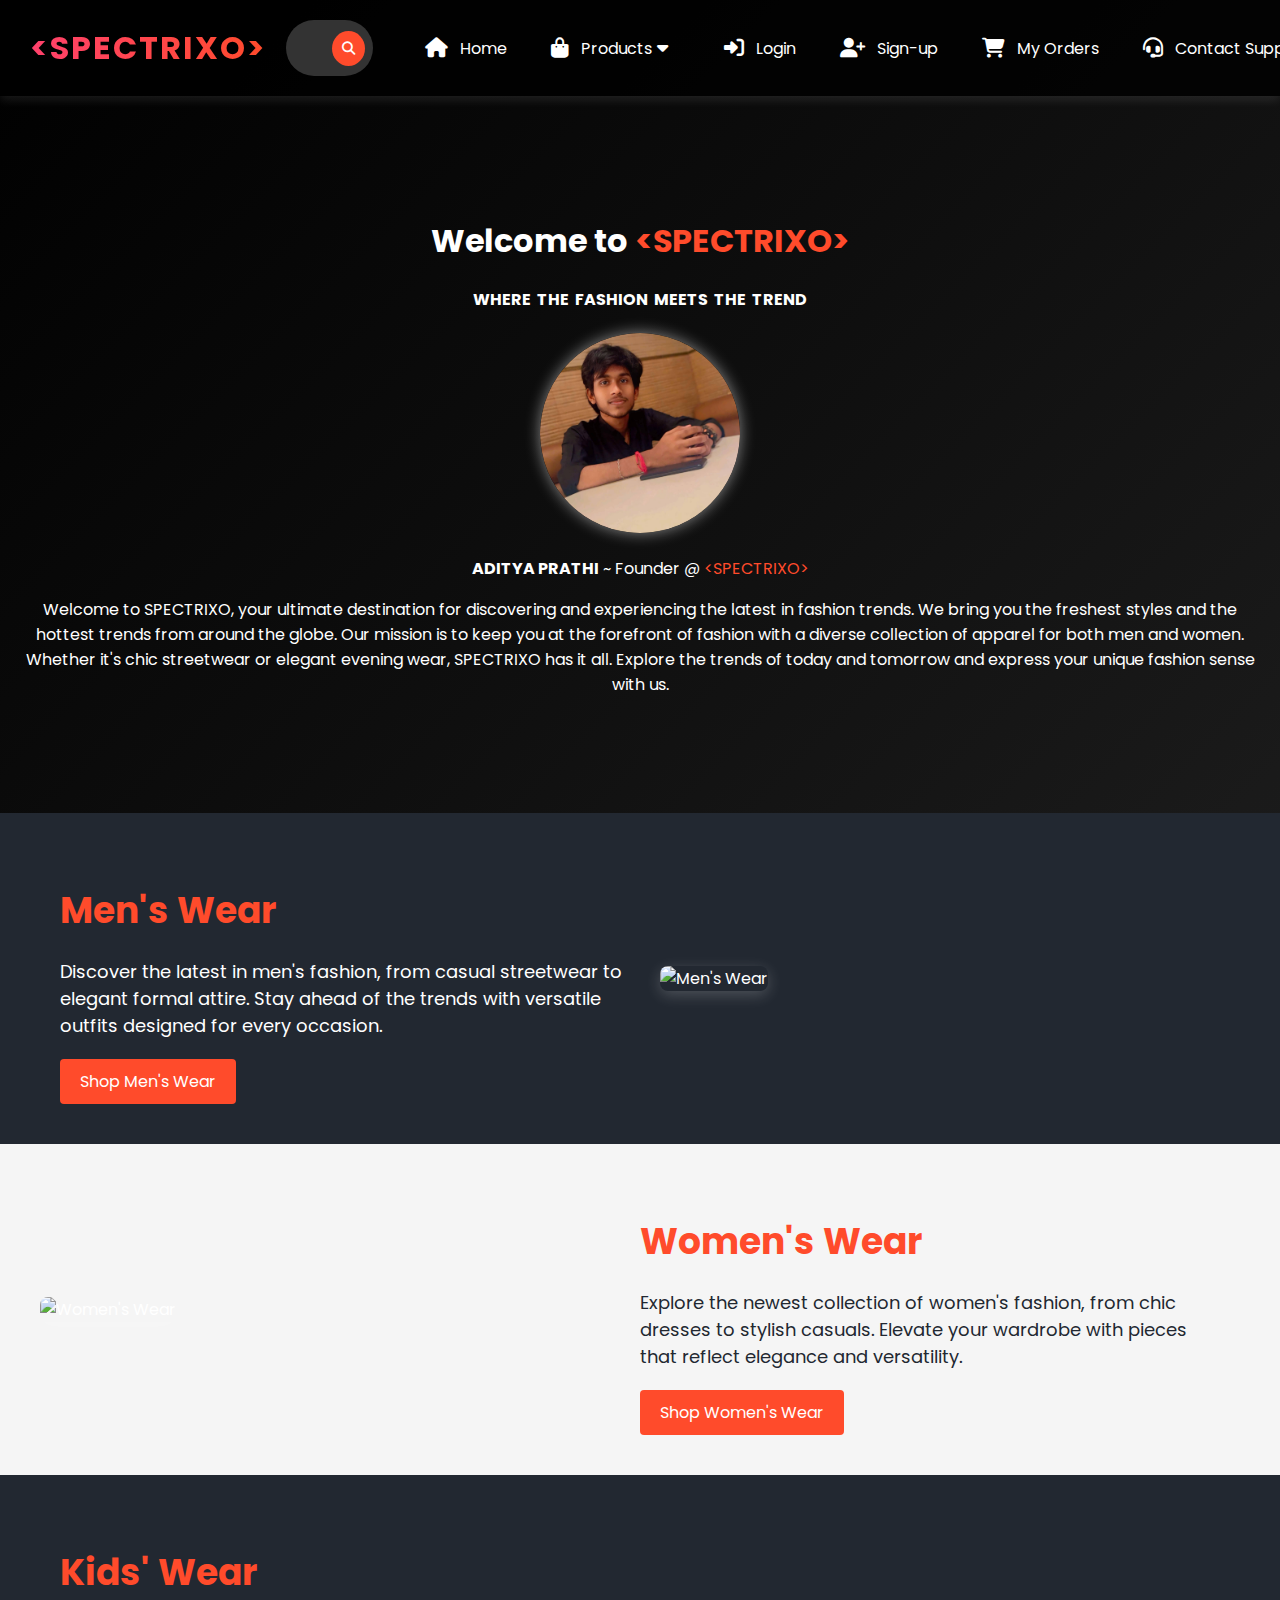
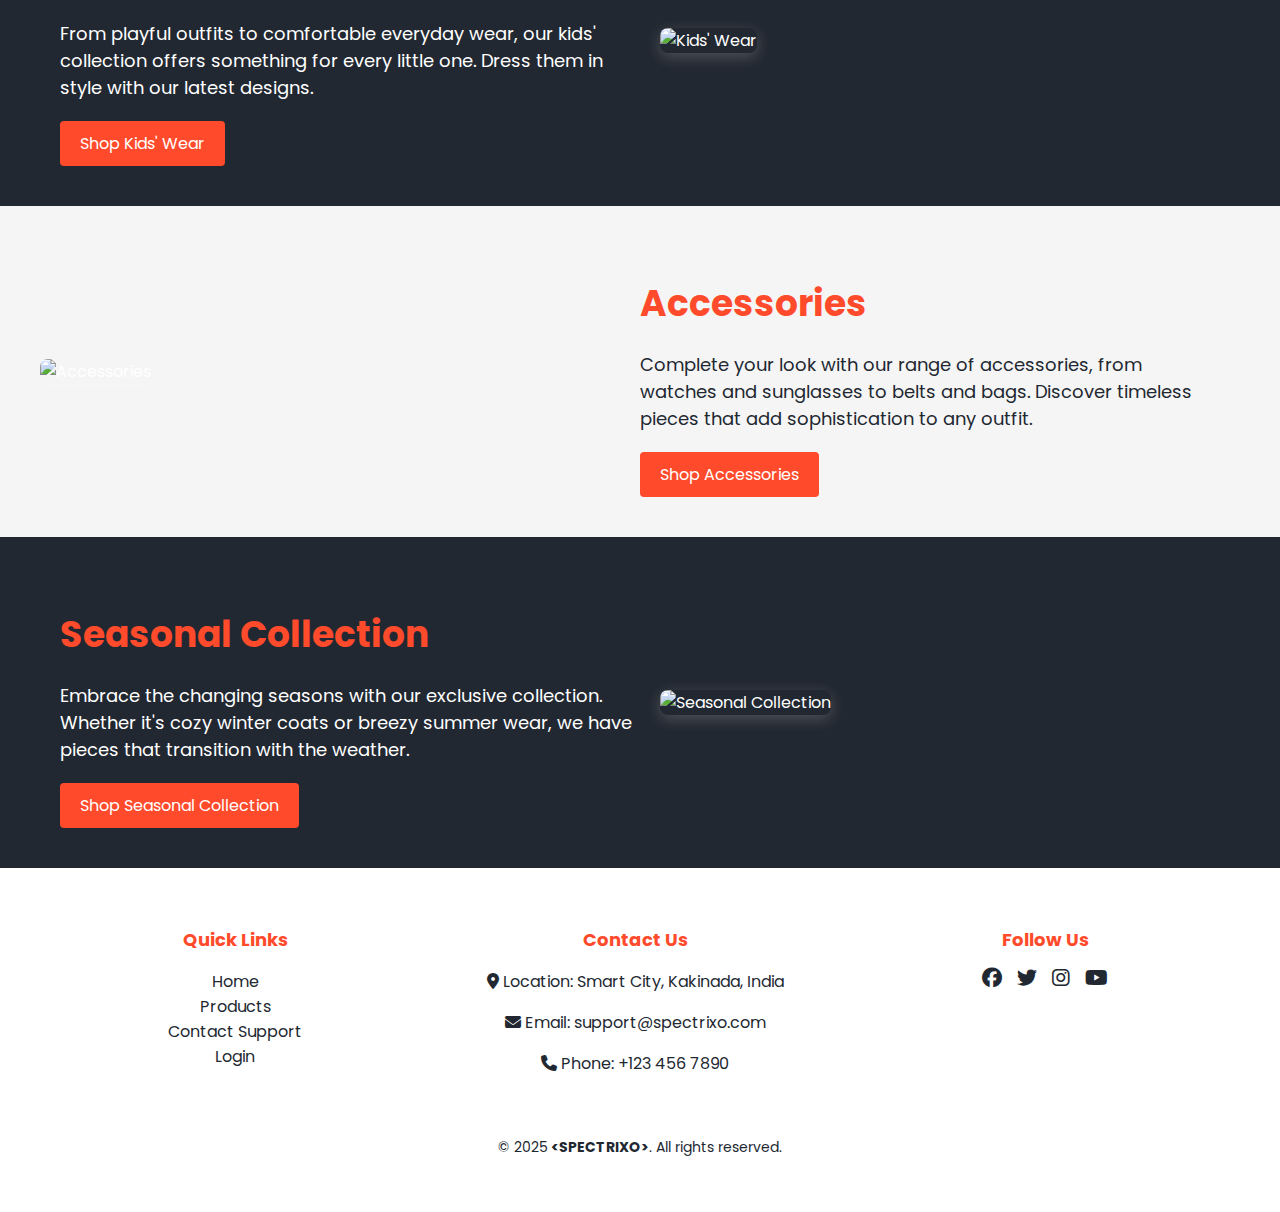
==== commit 55ce74ed: "Update index.html" ====
--- a/<SPECTRIXO>/index.html
+++ b/<SPECTRIXO>/index.html
@@ -88,7 +88,7 @@
             outline: none;
             width: 100%;
             border-radius: 50px;
-            font-size: 14px; 
+            font-size: 17px; 
         }
 
         .search-container input::placeholder {
@@ -466,7 +466,7 @@
                     <a href="#">Accessories</a>
                 </div>
             </div>
-            <a href="login.html"><i class="fa fa-sign-in-alt"></i> Login</a>
+            <a href="Login.html"><i class="fa fa-sign-in-alt"></i> Login</a>
             <a href="SignUp.html"><i class="fa fa-user-plus"></i> Sign-up</a>
             <a href="#"><i class="fa-solid fa-cart-shopping"></i> My Orders</a>
             <a href="ContactUs.html"><i class="fa fa-headset"></i> Contact Support</a>
@@ -563,7 +563,7 @@
                     <li><a href="#">Home</a></li>
                     <li><a href="#">Products</a></li>
                     <li><a href="ContactUs.html">Contact Support</a></li>
-                    <li><a href="login.html">Login</a></li>
+                    <li><a href="Login.html">Login</a></li>
                 </ul>
             </div>
 
